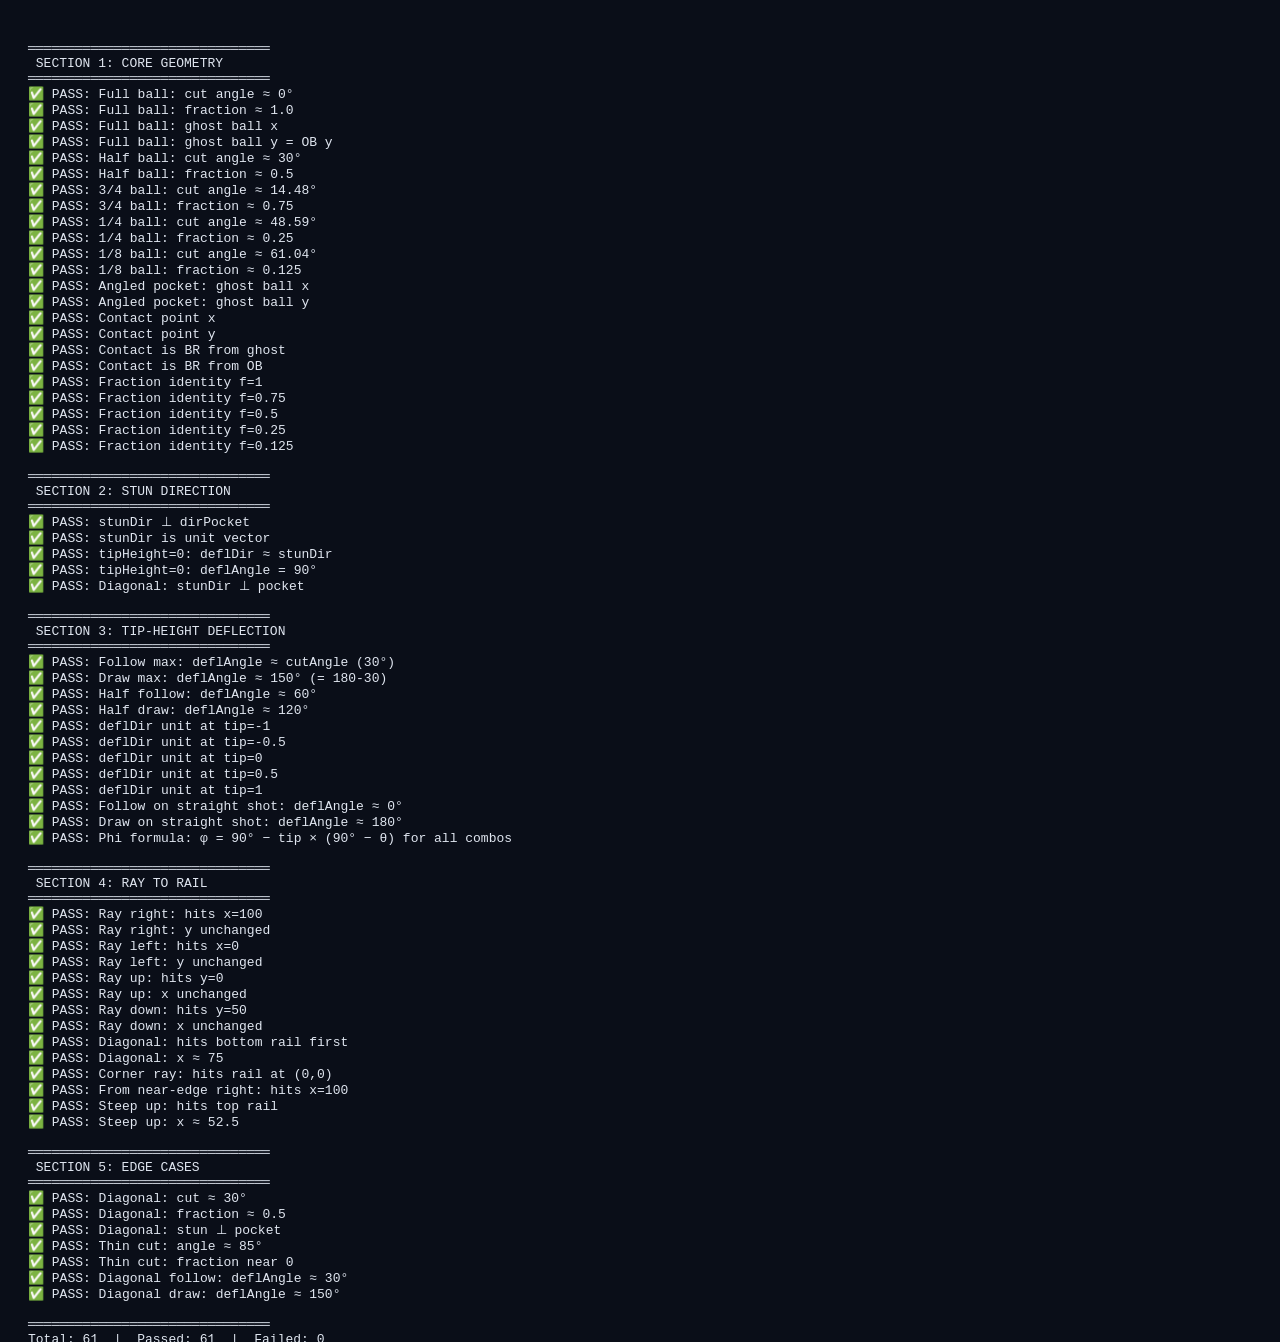
==== test_physics.html @ a76fde68 "Push code" ====
<!DOCTYPE html>
<html>
<head><meta charset="UTF-8"><title>Physics Unit Tests — Fractional Aiming</title></head>
<body style="background:#0a0e18;color:#e0e6f0;font-family:monospace;padding:20px;">
<pre id="output"></pre>
<script>
const log = [];
let totalTests = 0;
function assert(name, cond, msg) {
    totalTests++;
    if (cond) {
        log.push(`✅ PASS: ${name}`);
    } else {
        log.push(`❌ FAIL: ${name} — ${msg}`);
    }
}
function approx(a, b, eps) { return Math.abs(a - b) < (eps || 0.01); }
function approxV(a, b, eps) { return approx(a.x, b.x, eps) && approx(a.y, b.y, eps); }

// ====== Constants (mirrored from app.js) ======
const BR = 1.125;
const TW = 100, TH = 50;

// ====== Utility functions (mirrored from app.js) ======
function clamp(v, lo, hi) { return Math.max(lo, Math.min(hi, v)); }
function normalize(v) {
    const d = Math.sqrt(v.x * v.x + v.y * v.y);
    return d < 1e-9 ? {x:0,y:0} : {x: v.x/d, y: v.y/d};
}

function rayToRail(ox, oy, dx, dy) {
    let tMin = Infinity;
    if (Math.abs(dx) > 1e-9) {
        const t1 = (0 - ox) / dx;
        if (t1 > 0.01 && t1 < tMin) tMin = t1;
        const t2 = (TW - ox) / dx;
        if (t2 > 0.01 && t2 < tMin) tMin = t2;
    }
    if (Math.abs(dy) > 1e-9) {
        const t3 = (0 - oy) / dy;
        if (t3 > 0.01 && t3 < tMin) tMin = t3;
        const t4 = (TH - oy) / dy;
        if (t4 > 0.01 && t4 < tMin) tMin = t4;
    }
    if (!isFinite(tMin)) tMin = 50;
    return {
        x: clamp(ox + dx * tMin, 0, TW),
        y: clamp(oy + dy * tMin, 0, TH),
    };
}

// Full calcGeometry re-implementation (with tipHeight parameter)
function calcGeometry(cb, ob, pocket, tipHeight) {
    tipHeight = tipHeight || 0;

    const dpx = pocket.x - ob.x, dpy = pocket.y - ob.y;
    const dpLen = Math.sqrt(dpx*dpx + dpy*dpy);
    if (dpLen < 0.5) return null;
    const dp = { x: dpx/dpLen, y: dpy/dpLen };

    const gb = { x: ob.x - dp.x * 2 * BR, y: ob.y - dp.y * 2 * BR };

    const dax = gb.x - cb.x, day = gb.y - cb.y;
    const daLen = Math.sqrt(dax*dax + day*day);
    if (daLen < 0.5) return null;
    const da = { x: dax/daLen, y: day/daLen };

    const dot = da.x * dp.x + da.y * dp.y;
    const cutAngle = Math.acos(clamp(dot, -1, 1));
    const cutAngleDeg = cutAngle * 180 / Math.PI;
    const fraction = clamp(1 - Math.sin(cutAngle), 0, 1);
    const cross = da.x * dp.y - da.y * dp.x;

    // Stun direction (tangent line)
    const aimDotPocket = da.x * dp.x + da.y * dp.y;
    const stunRaw = { x: da.x - aimDotPocket * dp.x, y: da.y - aimDotPocket * dp.y };
    const stunDir = normalize(stunRaw);

    // Tip-height adjusted deflection
    const phi = Math.PI / 2 - tipHeight * (Math.PI / 2 - cutAngle);
    const deflDir = {
        x: Math.cos(phi) * dp.x + Math.sin(phi) * stunDir.x,
        y: Math.cos(phi) * dp.y + Math.sin(phi) * stunDir.y,
    };
    const deflAngleDeg = phi * 180 / Math.PI;

    const cp = { x: ob.x - dp.x * BR, y: ob.y - dp.y * BR };

    return { ghostBall: gb, cutAngle, cutAngleDeg, fraction, cross,
             stunDir, deflDir, deflAngleDeg,
             contactPoint: cp, dirPocket: dp, dirAim: da, aimDist: daLen };
}

// ============================================================
//               SECTION 1: CORE GEOMETRY (from v1)
// ============================================================
log.push('═══════════════════════════════');
log.push(' SECTION 1: CORE GEOMETRY');
log.push('═══════════════════════════════');

// TEST 1: Full ball hit (0° cut)
{
    const ob = { x: 50, y: 25 }, pocket = { x: 100, y: 25 }, cb = { x: 20, y: 25 };
    const g = calcGeometry(cb, ob, pocket);
    assert('Full ball: cut angle ≈ 0°', approx(g.cutAngleDeg, 0, 0.5), `got ${g.cutAngleDeg.toFixed(2)}°`);
    assert('Full ball: fraction ≈ 1.0', approx(g.fraction, 1.0, 0.02), `got ${g.fraction.toFixed(4)}`);
    assert('Full ball: ghost ball x', approx(g.ghostBall.x, 50 - 2*BR, 0.01), `got ${g.ghostBall.x}`);
    assert('Full ball: ghost ball y = OB y', approx(g.ghostBall.y, 25, 0.01), `got ${g.ghostBall.y}`);
}

// TEST 2: Half ball hit (30° cut)
{
    const ob = { x: 50, y: 25 }, pocket = { x: 100, y: 25 };
    const gb = { x: 50 - 2*BR, y: 25 };
    const dist = 30, theta = 30 * Math.PI / 180;
    const cb = { x: gb.x - Math.cos(theta)*dist, y: gb.y + Math.sin(theta)*dist };
    const g = calcGeometry(cb, ob, pocket);
    assert('Half ball: cut angle ≈ 30°', approx(g.cutAngleDeg, 30, 0.5), `got ${g.cutAngleDeg.toFixed(2)}°`);
    assert('Half ball: fraction ≈ 0.5', approx(g.fraction, 0.5, 0.02), `got ${g.fraction.toFixed(4)}`);
}

// TEST 3: 3/4 ball hit
{
    const ob = { x: 50, y: 25 }, pocket = { x: 100, y: 25 };
    const gb = { x: 50 - 2*BR, y: 25 }, dist = 30, theta = Math.asin(0.25);
    const cb = { x: gb.x - Math.cos(theta)*dist, y: gb.y + Math.sin(theta)*dist };
    const g = calcGeometry(cb, ob, pocket);
    assert('3/4 ball: cut angle ≈ 14.48°', approx(g.cutAngleDeg, 14.48, 0.5), `got ${g.cutAngleDeg.toFixed(2)}°`);
    assert('3/4 ball: fraction ≈ 0.75', approx(g.fraction, 0.75, 0.02), `got ${g.fraction.toFixed(4)}`);
}

// TEST 4: 1/4 ball hit
{
    const ob = { x: 50, y: 25 }, pocket = { x: 100, y: 25 };
    const gb = { x: 50 - 2*BR, y: 25 }, dist = 30, theta = Math.asin(0.75);
    const cb = { x: gb.x - Math.cos(theta)*dist, y: gb.y + Math.sin(theta)*dist };
    const g = calcGeometry(cb, ob, pocket);
    assert('1/4 ball: cut angle ≈ 48.59°', approx(g.cutAngleDeg, 48.59, 0.5), `got ${g.cutAngleDeg.toFixed(2)}°`);
    assert('1/4 ball: fraction ≈ 0.25', approx(g.fraction, 0.25, 0.02), `got ${g.fraction.toFixed(4)}`);
}

// TEST 5: 1/8 ball hit
{
    const ob = { x: 50, y: 25 }, pocket = { x: 100, y: 25 };
    const gb = { x: 50 - 2*BR, y: 25 }, dist = 30, theta = Math.asin(0.875);
    const cb = { x: gb.x - Math.cos(theta)*dist, y: gb.y + Math.sin(theta)*dist };
    const g = calcGeometry(cb, ob, pocket);
    assert('1/8 ball: cut angle ≈ 61.04°', approx(g.cutAngleDeg, 61.04, 0.5), `got ${g.cutAngleDeg.toFixed(2)}°`);
    assert('1/8 ball: fraction ≈ 0.125', approx(g.fraction, 0.125, 0.02), `got ${g.fraction.toFixed(4)}`);
}

// TEST 6: Ghost ball position with angled pocket
{
    const ob = { x: 50, y: 25 }, pocket = { x: 100, y: 0 };
    const dpx = pocket.x-ob.x, dpy = pocket.y-ob.y;
    const dpLen = Math.sqrt(dpx*dpx+dpy*dpy);
    const dp = {x:dpx/dpLen,y:dpy/dpLen};
    const expectedGB = { x: ob.x - dp.x*2*BR, y: ob.y - dp.y*2*BR };
    const g = calcGeometry({x:20,y:30}, ob, pocket);
    assert('Angled pocket: ghost ball x', approx(g.ghostBall.x, expectedGB.x, 0.01), `expected ${expectedGB.x.toFixed(3)}, got ${g.ghostBall.x.toFixed(3)}`);
    assert('Angled pocket: ghost ball y', approx(g.ghostBall.y, expectedGB.y, 0.01), `expected ${expectedGB.y.toFixed(3)}, got ${g.ghostBall.y.toFixed(3)}`);
}

// TEST 7: Contact point
{
    const ob = { x: 50, y: 25 }, pocket = { x: 100, y: 25 }, cb = { x: 20, y: 25 };
    const g = calcGeometry(cb, ob, pocket);
    assert('Contact point x', approx(g.contactPoint.x, 50 - BR, 0.01), `expected ${50-BR}, got ${g.contactPoint.x}`);
    assert('Contact point y', approx(g.contactPoint.y, 25, 0.01), `expected 25, got ${g.contactPoint.y}`);
    const dGC = Math.sqrt((g.contactPoint.x-g.ghostBall.x)**2+(g.contactPoint.y-g.ghostBall.y)**2);
    const dOC = Math.sqrt((g.contactPoint.x-ob.x)**2+(g.contactPoint.y-ob.y)**2);
    assert('Contact is BR from ghost', approx(dGC, BR, 0.01), `got ${dGC.toFixed(4)}`);
    assert('Contact is BR from OB', approx(dOC, BR, 0.01), `got ${dOC.toFixed(4)}`);
}

// TEST 8: Fraction formula identity
{
    [1, 0.75, 0.5, 0.25, 0.125].forEach(f => {
        const theta = Math.asin(1 - f);
        const recovered = 1 - Math.sin(theta);
        assert(`Fraction identity f=${f}`, approx(recovered, f, 1e-10), `recovered ${recovered}`);
    });
}

// ============================================================
//       SECTION 2: STUN DIRECTION (tangent line)
// ============================================================
log.push('');
log.push('═══════════════════════════════');
log.push(' SECTION 2: STUN DIRECTION');
log.push('═══════════════════════════════');

// TEST: stunDir ⊥ dirPocket (always)
{
    const ob = { x: 50, y: 25 }, pocket = { x: 100, y: 25 };
    const gb = { x: 50 - 2*BR, y: 25 }, dist = 30;
    const theta = 30 * Math.PI / 180;
    const cb = { x: gb.x - Math.cos(theta)*dist, y: gb.y + Math.sin(theta)*dist };
    const g = calcGeometry(cb, ob, pocket);
    const dotSP = g.stunDir.x * g.dirPocket.x + g.stunDir.y * g.dirPocket.y;
    assert('stunDir ⊥ dirPocket', approx(dotSP, 0, 0.001), `dot = ${dotSP.toFixed(6)}`);
}

// TEST: stunDir is unit vector
{
    const ob = { x: 50, y: 25 }, pocket = { x: 100, y: 25 };
    const gb = { x: 50 - 2*BR, y: 25 }, dist = 30;
    const theta = 45 * Math.PI / 180;
    const cb = { x: gb.x - Math.cos(theta)*dist, y: gb.y + Math.sin(theta)*dist };
    const g = calcGeometry(cb, ob, pocket);
    const len = Math.sqrt(g.stunDir.x**2 + g.stunDir.y**2);
    assert('stunDir is unit vector', approx(len, 1, 0.001), `|stunDir| = ${len.toFixed(6)}`);
}

// TEST: stunDir = deflDir when tipHeight = 0
{
    const ob = { x: 50, y: 25 }, pocket = { x: 100, y: 25 };
    const gb = { x: 50 - 2*BR, y: 25 }, dist = 30;
    const theta = 30 * Math.PI / 180;
    const cb = { x: gb.x - Math.cos(theta)*dist, y: gb.y + Math.sin(theta)*dist };
    const g = calcGeometry(cb, ob, pocket, 0);
    assert('tipHeight=0: deflDir ≈ stunDir', approxV(g.deflDir, g.stunDir, 0.001),
        `deflDir=(${g.deflDir.x.toFixed(4)},${g.deflDir.y.toFixed(4)}) stunDir=(${g.stunDir.x.toFixed(4)},${g.stunDir.y.toFixed(4)})`);
    assert('tipHeight=0: deflAngle = 90°', approx(g.deflAngleDeg, 90, 0.1), `got ${g.deflAngleDeg.toFixed(2)}°`);
}

// TEST: stunDir ⊥ dirPocket (diagonal pocket)
{
    const ob = { x: 60, y: 30 }, pocket = { x: 100, y: 0 };
    const dpx = pocket.x-ob.x, dpy = pocket.y-ob.y;
    const dpLen = Math.sqrt(dpx*dpx+dpy*dpy);
    const dp = {x:dpx/dpLen,y:dpy/dpLen};
    const gb = { x: ob.x - dp.x*2*BR, y: ob.y - dp.y*2*BR };
    const theta = 30 * Math.PI / 180;
    const cosT = Math.cos(theta), sinT = Math.sin(theta);
    const aimDir = { x: dp.x*cosT - dp.y*sinT, y: dp.x*sinT + dp.y*cosT };
    const cb = { x: gb.x - aimDir.x*25, y: gb.y - aimDir.y*25 };
    const g = calcGeometry(cb, ob, pocket);
    const dotSP = g.stunDir.x * g.dirPocket.x + g.stunDir.y * g.dirPocket.y;
    assert('Diagonal: stunDir ⊥ pocket', approx(dotSP, 0, 0.001), `dot = ${dotSP.toFixed(6)}`);
}

// ============================================================
//    SECTION 3: TIP-HEIGHT DEFLECTION (follow/draw)
// ============================================================
log.push('');
log.push('═══════════════════════════════');
log.push(' SECTION 3: TIP-HEIGHT DEFLECTION');
log.push('═══════════════════════════════');

// Common setup for tip tests
function setupTipTest(cutDeg) {
    const ob = { x: 50, y: 25 }, pocket = { x: 100, y: 25 };
    const gb = { x: 50 - 2*BR, y: 25 }, dist = 30;
    const theta = cutDeg * Math.PI / 180;
    const cb = { x: gb.x - Math.cos(theta)*dist, y: gb.y + Math.sin(theta)*dist };
    return { cb, ob, pocket };
}

// TEST: Follow (tipHeight=1) → deflAngle ≈ cutAngle
{
    const s = setupTipTest(30);
    const g = calcGeometry(s.cb, s.ob, s.pocket, 1);
    assert('Follow max: deflAngle ≈ cutAngle (30°)', approx(g.deflAngleDeg, 30, 0.5),
        `got ${g.deflAngleDeg.toFixed(2)}°`);
}

// TEST: Draw (tipHeight=-1) → deflAngle ≈ 180° - cutAngle
{
    const s = setupTipTest(30);
    const g = calcGeometry(s.cb, s.ob, s.pocket, -1);
    assert('Draw max: deflAngle ≈ 150° (= 180-30)', approx(g.deflAngleDeg, 150, 0.5),
        `got ${g.deflAngleDeg.toFixed(2)}°`);
}

// TEST: Half follow (tipHeight=0.5) → deflAngle ≈ 60°
{
    const s = setupTipTest(30);
    const g = calcGeometry(s.cb, s.ob, s.pocket, 0.5);
    // φ = 90 - 0.5*(90-30) = 90 - 30 = 60°
    assert('Half follow: deflAngle ≈ 60°', approx(g.deflAngleDeg, 60, 0.5),
        `got ${g.deflAngleDeg.toFixed(2)}°`);
}

// TEST: Half draw (tipHeight=-0.5) → deflAngle ≈ 120°
{
    const s = setupTipTest(30);
    const g = calcGeometry(s.cb, s.ob, s.pocket, -0.5);
    // φ = 90 - (-0.5)*(90-30) = 90 + 30 = 120°
    assert('Half draw: deflAngle ≈ 120°', approx(g.deflAngleDeg, 120, 0.5),
        `got ${g.deflAngleDeg.toFixed(2)}°`);
}

// TEST: deflDir is unit vector for all tip heights
{
    [-1, -0.5, 0, 0.5, 1].forEach(tip => {
        const s = setupTipTest(30);
        const g = calcGeometry(s.cb, s.ob, s.pocket, tip);
        const len = Math.sqrt(g.deflDir.x**2 + g.deflDir.y**2);
        assert(`deflDir unit at tip=${tip}`, approx(len, 1, 0.01), `|deflDir| = ${len.toFixed(6)}`);
    });
}

// TEST: Follow (tipHeight=1) for straight shot → deflAngle = 0° (follow through)
{
    const ob = { x: 50, y: 25 }, pocket = { x: 100, y: 25 }, cb = { x: 20, y: 25 };
    const g = calcGeometry(cb, ob, pocket, 1);
    // cutAngle ≈ 0°, φ = 90 - 1*(90-0) = 0°
    assert('Follow on straight shot: deflAngle ≈ 0°', approx(g.deflAngleDeg, 0, 1),
        `got ${g.deflAngleDeg.toFixed(2)}°`);
}

// TEST: Draw (tipHeight=-1) for straight shot → deflAngle = 180° (straight back)
{
    const ob = { x: 50, y: 25 }, pocket = { x: 100, y: 25 }, cb = { x: 20, y: 25 };
    const g = calcGeometry(cb, ob, pocket, -1);
    // cutAngle ≈ 0°, φ = 90 + 90 = 180°
    assert('Draw on straight shot: deflAngle ≈ 180°', approx(g.deflAngleDeg, 180, 1),
        `got ${g.deflAngleDeg.toFixed(2)}°`);
}

// TEST: Phi formula consistency — φ = 90 − tip * (90 − θ)
{
    const angles = [0, 15, 30, 45, 60];
    const tips = [-1, -0.5, 0, 0.5, 1];
    let phiOk = true;
    angles.forEach(aDeg => {
        tips.forEach(tip => {
            const expected = 90 - tip * (90 - aDeg);
            const s = setupTipTest(aDeg);
            const g = calcGeometry(s.cb, s.ob, s.pocket, tip);
            if (!approx(g.deflAngleDeg, expected, 1)) {
                phiOk = false;
                log.push(`  φ mismatch: θ=${aDeg}°, tip=${tip}, expected=${expected.toFixed(1)}°, got=${g.deflAngleDeg.toFixed(1)}°`);
            }
        });
    });
    assert('Phi formula: φ = 90° − tip × (90° − θ) for all combos', phiOk, 'see details above');
}

// ============================================================
//           SECTION 4: rayToRail
// ============================================================
log.push('');
log.push('═══════════════════════════════');
log.push(' SECTION 4: RAY TO RAIL');
log.push('═══════════════════════════════');

// TEST: Ray going right → hits right rail
{
    const pt = rayToRail(50, 25, 1, 0);
    assert('Ray right: hits x=100', approx(pt.x, 100, 0.01), `x = ${pt.x}`);
    assert('Ray right: y unchanged', approx(pt.y, 25, 0.01), `y = ${pt.y}`);
}

// TEST: Ray going left → hits left rail
{
    const pt = rayToRail(50, 25, -1, 0);
    assert('Ray left: hits x=0', approx(pt.x, 0, 0.01), `x = ${pt.x}`);
    assert('Ray left: y unchanged', approx(pt.y, 25, 0.01), `y = ${pt.y}`);
}

// TEST: Ray going up → hits top rail
{
    const pt = rayToRail(50, 25, 0, -1);
    assert('Ray up: hits y=0', approx(pt.y, 0, 0.01), `y = ${pt.y}`);
    assert('Ray up: x unchanged', approx(pt.x, 50, 0.01), `x = ${pt.x}`);
}

// TEST: Ray going down → hits bottom rail
{
    const pt = rayToRail(50, 25, 0, 1);
    assert('Ray down: hits y=50', approx(pt.y, 50, 0.01), `y = ${pt.y}`);
    assert('Ray down: x unchanged', approx(pt.x, 50, 0.01), `x = ${pt.x}`);
}

// TEST: Diagonal ray (45°) from center → hits corner
{
    const d = Math.SQRT1_2;
    const pt = rayToRail(50, 25, d, d);
    // Going right+down from center. Right rail at t=(100-50)/d=70.7, bottom at t=(50-25)/d=35.4
    // Hits bottom first at t≈35.4: x = 50 + d*35.4 ≈ 75, y = 50
    assert('Diagonal: hits bottom rail first', approx(pt.y, 50, 0.01), `y = ${pt.y.toFixed(2)}`);
    assert('Diagonal: x ≈ 75', approx(pt.x, 75, 0.01), `x = ${pt.x.toFixed(2)}`);
}

// TEST: Ray from near corner
{
    const pt = rayToRail(5, 5, -1, -1);
    // Going upper-left, dist to x=0 is 5/1=5, dist to y=0 is 5/1=5 → hits both at same time
    assert('Corner ray: hits rail at (0,0)', approx(pt.x, 0, 0.1) && approx(pt.y, 0, 0.1),
        `got (${pt.x.toFixed(2)}, ${pt.y.toFixed(2)})`);
}

// TEST: Ray from edge going further into boundary would have no valid t
// Start at the left rail going right — should hit right rail
{
    const pt = rayToRail(0.5, 25, 1, 0);
    assert('From near-edge right: hits x=100', approx(pt.x, 100, 0.01), `x = ${pt.x}`);
}

// TEST: Steep diagonal
{
    const pt = rayToRail(50, 25, 0.1, -1);
    // y goes up fast: t = 25/1 = 25, x = 50 + 0.1*25 = 52.5
    assert('Steep up: hits top rail', approx(pt.y, 0, 0.01), `y = ${pt.y.toFixed(2)}`);
    assert('Steep up: x ≈ 52.5', approx(pt.x, 52.5, 0.1), `x = ${pt.x.toFixed(2)}`);
}

// ============================================================
//    SECTION 5: DIAGONAL / EDGE CASES
// ============================================================
log.push('');
log.push('═══════════════════════════════');
log.push(' SECTION 5: EDGE CASES');
log.push('═══════════════════════════════');

// TEST: Diagonal pocket with half-ball cut
{
    const ob = { x: 60, y: 30 }, pocket = { x: 100, y: 0 };
    const dpx = pocket.x-ob.x, dpy = pocket.y-ob.y;
    const dpLen = Math.sqrt(dpx*dpx+dpy*dpy);
    const dp = {x:dpx/dpLen,y:dpy/dpLen};
    const gb = { x: ob.x - dp.x*2*BR, y: ob.y - dp.y*2*BR };
    const theta = 30 * Math.PI / 180;
    const cosT = Math.cos(theta), sinT = Math.sin(theta);
    const aimDir = { x: dp.x*cosT - dp.y*sinT, y: dp.x*sinT + dp.y*cosT };
    const cb = { x: gb.x - aimDir.x*25, y: gb.y - aimDir.y*25 };
    const g = calcGeometry(cb, ob, pocket);
    assert('Diagonal: cut ≈ 30°', approx(g.cutAngleDeg, 30, 0.5), `got ${g.cutAngleDeg.toFixed(2)}°`);
    assert('Diagonal: fraction ≈ 0.5', approx(g.fraction, 0.5, 0.02), `got ${g.fraction.toFixed(4)}`);
    const dotSP = g.stunDir.x * g.dirPocket.x + g.stunDir.y * g.dirPocket.y;
    assert('Diagonal: stun ⊥ pocket', approx(dotSP, 0, 0.001), `dot = ${dotSP.toFixed(6)}`);
}

// TEST: Very thin cut (near miss)
{
    const ob = { x: 50, y: 25 }, pocket = { x: 100, y: 25 };
    const gb = { x: 50 - 2*BR, y: 25 }, dist = 30;
    const theta = 85 * Math.PI / 180; // very thin
    const cb = { x: gb.x - Math.cos(theta)*dist, y: gb.y + Math.sin(theta)*dist };
    const g = calcGeometry(cb, ob, pocket);
    assert('Thin cut: angle ≈ 85°', approx(g.cutAngleDeg, 85, 1), `got ${g.cutAngleDeg.toFixed(2)}°`);
    assert('Thin cut: fraction near 0', g.fraction < 0.1, `got ${g.fraction.toFixed(4)}`);
}

// TEST: Tip deflection on diagonal pocket
{
    const ob = { x: 60, y: 30 }, pocket = { x: 100, y: 0 };
    const dpx = pocket.x-ob.x, dpy = pocket.y-ob.y;
    const dpLen = Math.sqrt(dpx*dpx+dpy*dpy);
    const dp = {x:dpx/dpLen,y:dpy/dpLen};
    const gb = { x: ob.x - dp.x*2*BR, y: ob.y - dp.y*2*BR };
    const theta = 30 * Math.PI / 180;
    const cosT = Math.cos(theta), sinT = Math.sin(theta);
    const aimDir = { x: dp.x*cosT - dp.y*sinT, y: dp.x*sinT + dp.y*cosT };
    const cb = { x: gb.x - aimDir.x*25, y: gb.y - aimDir.y*25 };
    
    const gFollow = calcGeometry(cb, ob, pocket, 1);
    const gDraw = calcGeometry(cb, ob, pocket, -1);
    assert('Diagonal follow: deflAngle ≈ 30°', approx(gFollow.deflAngleDeg, 30, 1),
        `got ${gFollow.deflAngleDeg.toFixed(2)}°`);
    assert('Diagonal draw: deflAngle ≈ 150°', approx(gDraw.deflAngleDeg, 150, 1),
        `got ${gDraw.deflAngleDeg.toFixed(2)}°`);
}

// ============================================================
//                      OUTPUT
// ============================================================
const passed = log.filter(l => l.startsWith('✅')).length;
const failed = totalTests - passed;

log.push('');
log.push('═══════════════════════════════');
log.push(`Total: ${totalTests}  |  Passed: ${passed}  |  Failed: ${failed}`);
if (failed === 0) log.push('🎉 ALL TESTS PASSED!');
else log.push('⚠️  SOME TESTS FAILED');

document.getElementById('output').textContent = log.join('\n');
</script>
</body>
</html>
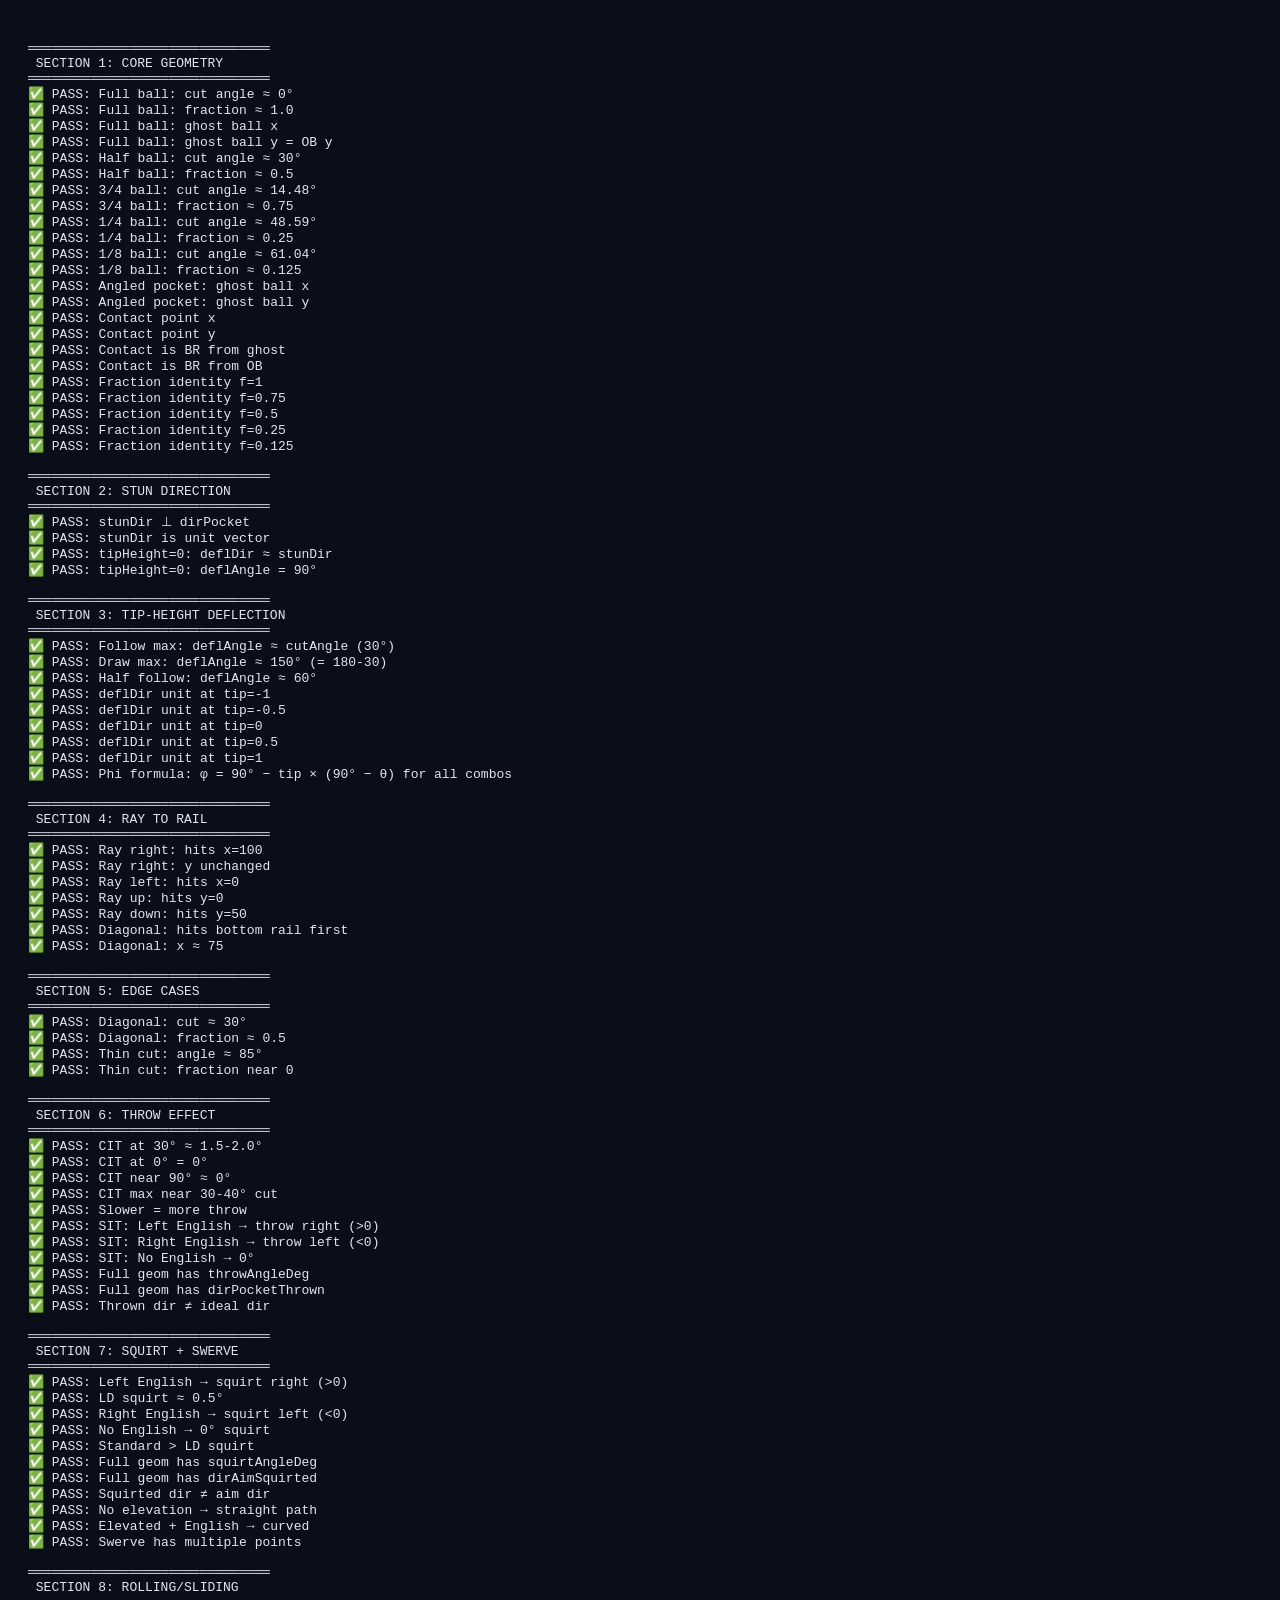
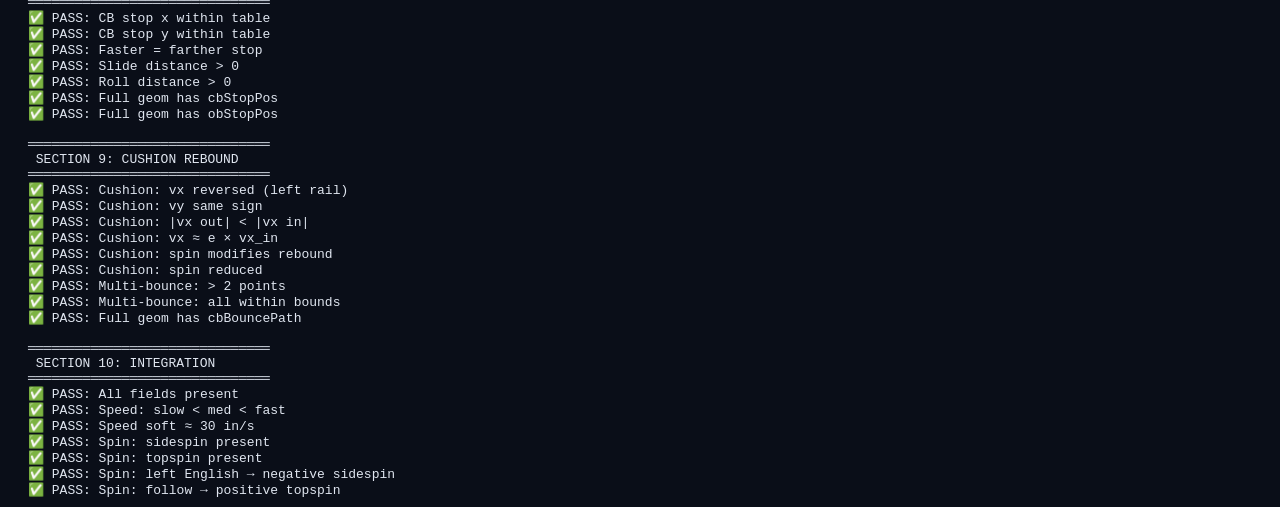
==== commit c0f41ac8: "ok" ====
--- a/test_physics.html
+++ b/test_physics.html
@@ -3,6 +3,7 @@
 <head><meta charset="UTF-8"><title>Physics Unit Tests — Fractional Aiming</title></head>
 <body style="background:#0a0e18;color:#e0e6f0;font-family:monospace;padding:20px;">
 <pre id="output"></pre>
+<script src="physics.js"></script>
 <script>
 const log = [];
 let totalTests = 0;
@@ -17,82 +18,33 @@
 function approx(a, b, eps) { return Math.abs(a - b) < (eps || 0.01); }
 function approxV(a, b, eps) { return approx(a.x, b.x, eps) && approx(a.y, b.y, eps); }
 
-// ====== Constants (mirrored from app.js) ======
+// ====== Constants ======
 const BR = 1.125;
 const TW = 100, TH = 50;
 
-// ====== Utility functions (mirrored from app.js) ======
+// ====== Utility functions ======
 function clamp(v, lo, hi) { return Math.max(lo, Math.min(hi, v)); }
 function normalize(v) {
     const d = Math.sqrt(v.x * v.x + v.y * v.y);
     return d < 1e-9 ? {x:0,y:0} : {x: v.x/d, y: v.y/d};
 }
 
-function rayToRail(ox, oy, dx, dy) {
-    let tMin = Infinity;
-    if (Math.abs(dx) > 1e-9) {
-        const t1 = (0 - ox) / dx;
-        if (t1 > 0.01 && t1 < tMin) tMin = t1;
-        const t2 = (TW - ox) / dx;
-        if (t2 > 0.01 && t2 < tMin) tMin = t2;
-    }
-    if (Math.abs(dy) > 1e-9) {
-        const t3 = (0 - oy) / dy;
-        if (t3 > 0.01 && t3 < tMin) tMin = t3;
-        const t4 = (TH - oy) / dy;
-        if (t4 > 0.01 && t4 < tMin) tMin = t4;
-    }
-    if (!isFinite(tMin)) tMin = 50;
-    return {
-        x: clamp(ox + dx * tMin, 0, TW),
-        y: clamp(oy + dy * tMin, 0, TH),
-    };
-}
-
-// Full calcGeometry re-implementation (with tipHeight parameter)
-function calcGeometry(cb, ob, pocket, tipHeight) {
-    tipHeight = tipHeight || 0;
-
-    const dpx = pocket.x - ob.x, dpy = pocket.y - ob.y;
-    const dpLen = Math.sqrt(dpx*dpx + dpy*dpy);
-    if (dpLen < 0.5) return null;
-    const dp = { x: dpx/dpLen, y: dpy/dpLen };
-
-    const gb = { x: ob.x - dp.x * 2 * BR, y: ob.y - dp.y * 2 * BR };
-
-    const dax = gb.x - cb.x, day = gb.y - cb.y;
-    const daLen = Math.sqrt(dax*dax + day*day);
-    if (daLen < 0.5) return null;
-    const da = { x: dax/daLen, y: day/daLen };
-
-    const dot = da.x * dp.x + da.y * dp.y;
-    const cutAngle = Math.acos(clamp(dot, -1, 1));
-    const cutAngleDeg = cutAngle * 180 / Math.PI;
-    const fraction = clamp(1 - Math.sin(cutAngle), 0, 1);
-    const cross = da.x * dp.y - da.y * dp.x;
-
-    // Stun direction (tangent line)
-    const aimDotPocket = da.x * dp.x + da.y * dp.y;
-    const stunRaw = { x: da.x - aimDotPocket * dp.x, y: da.y - aimDotPocket * dp.y };
-    const stunDir = normalize(stunRaw);
-
-    // Tip-height adjusted deflection
-    const phi = Math.PI / 2 - tipHeight * (Math.PI / 2 - cutAngle);
-    const deflDir = {
-        x: Math.cos(phi) * dp.x + Math.sin(phi) * stunDir.x,
-        y: Math.cos(phi) * dp.y + Math.sin(phi) * stunDir.y,
-    };
-    const deflAngleDeg = phi * 180 / Math.PI;
-
-    const cp = { x: ob.x - dp.x * BR, y: ob.y - dp.y * BR };
-
-    return { ghostBall: gb, cutAngle, cutAngleDeg, fraction, cross,
-             stunDir, deflDir, deflAngleDeg,
-             contactPoint: cp, dirPocket: dp, dirAim: da, aimDist: daLen };
-}
-
-// ============================================================
-//               SECTION 1: CORE GEOMETRY (from v1)
+// Use physics module for geometry calculations
+const P = BilliardPhysics;
+const U = P._util;
+
+function calcGeometry(cb, ob, pocket, tipHeight, tipSide, shotSpeed) {
+    return P.calcFullGeometry(cb, ob, pocket, {
+        tipHeight: tipHeight || 0,
+        tipSide: tipSide || 0,
+        shotSpeed: shotSpeed != null ? shotSpeed : 0.5,
+        cueElevation: 0,
+        shaftType: 'ld',
+    });
+}
+
+// ============================================================
+//               SECTION 1: CORE GEOMETRY (backward compat)
 // ============================================================
 log.push('═══════════════════════════════');
 log.push(' SECTION 1: CORE GEOMETRY');
@@ -224,22 +176,6 @@
     assert('tipHeight=0: deflAngle = 90°', approx(g.deflAngleDeg, 90, 0.1), `got ${g.deflAngleDeg.toFixed(2)}°`);
 }
 
-// TEST: stunDir ⊥ dirPocket (diagonal pocket)
-{
-    const ob = { x: 60, y: 30 }, pocket = { x: 100, y: 0 };
-    const dpx = pocket.x-ob.x, dpy = pocket.y-ob.y;
-    const dpLen = Math.sqrt(dpx*dpx+dpy*dpy);
-    const dp = {x:dpx/dpLen,y:dpy/dpLen};
-    const gb = { x: ob.x - dp.x*2*BR, y: ob.y - dp.y*2*BR };
-    const theta = 30 * Math.PI / 180;
-    const cosT = Math.cos(theta), sinT = Math.sin(theta);
-    const aimDir = { x: dp.x*cosT - dp.y*sinT, y: dp.x*sinT + dp.y*cosT };
-    const cb = { x: gb.x - aimDir.x*25, y: gb.y - aimDir.y*25 };
-    const g = calcGeometry(cb, ob, pocket);
-    const dotSP = g.stunDir.x * g.dirPocket.x + g.stunDir.y * g.dirPocket.y;
-    assert('Diagonal: stunDir ⊥ pocket', approx(dotSP, 0, 0.001), `dot = ${dotSP.toFixed(6)}`);
-}
-
 // ============================================================
 //    SECTION 3: TIP-HEIGHT DEFLECTION (follow/draw)
 // ============================================================
@@ -248,7 +184,6 @@
 log.push(' SECTION 3: TIP-HEIGHT DEFLECTION');
 log.push('═══════════════════════════════');
 
-// Common setup for tip tests
 function setupTipTest(cutDeg) {
     const ob = { x: 50, y: 25 }, pocket = { x: 100, y: 25 };
     const gb = { x: 50 - 2*BR, y: 25 }, dist = 30;
@@ -277,17 +212,7 @@
 {
     const s = setupTipTest(30);
     const g = calcGeometry(s.cb, s.ob, s.pocket, 0.5);
-    // φ = 90 - 0.5*(90-30) = 90 - 30 = 60°
     assert('Half follow: deflAngle ≈ 60°', approx(g.deflAngleDeg, 60, 0.5),
-        `got ${g.deflAngleDeg.toFixed(2)}°`);
-}
-
-// TEST: Half draw (tipHeight=-0.5) → deflAngle ≈ 120°
-{
-    const s = setupTipTest(30);
-    const g = calcGeometry(s.cb, s.ob, s.pocket, -0.5);
-    // φ = 90 - (-0.5)*(90-30) = 90 + 30 = 120°
-    assert('Half draw: deflAngle ≈ 120°', approx(g.deflAngleDeg, 120, 0.5),
         `got ${g.deflAngleDeg.toFixed(2)}°`);
 }
 
@@ -301,25 +226,7 @@
     });
 }
 
-// TEST: Follow (tipHeight=1) for straight shot → deflAngle = 0° (follow through)
-{
-    const ob = { x: 50, y: 25 }, pocket = { x: 100, y: 25 }, cb = { x: 20, y: 25 };
-    const g = calcGeometry(cb, ob, pocket, 1);
-    // cutAngle ≈ 0°, φ = 90 - 1*(90-0) = 0°
-    assert('Follow on straight shot: deflAngle ≈ 0°', approx(g.deflAngleDeg, 0, 1),
-        `got ${g.deflAngleDeg.toFixed(2)}°`);
-}
-
-// TEST: Draw (tipHeight=-1) for straight shot → deflAngle = 180° (straight back)
-{
-    const ob = { x: 50, y: 25 }, pocket = { x: 100, y: 25 }, cb = { x: 20, y: 25 };
-    const g = calcGeometry(cb, ob, pocket, -1);
-    // cutAngle ≈ 0°, φ = 90 + 90 = 180°
-    assert('Draw on straight shot: deflAngle ≈ 180°', approx(g.deflAngleDeg, 180, 1),
-        `got ${g.deflAngleDeg.toFixed(2)}°`);
-}
-
-// TEST: Phi formula consistency — φ = 90 − tip * (90 − θ)
+// TEST: Phi formula consistency
 {
     const angles = [0, 15, 30, 45, 60];
     const tips = [-1, -0.5, 0, 0.5, 1];
@@ -346,76 +253,39 @@
 log.push(' SECTION 4: RAY TO RAIL');
 log.push('═══════════════════════════════');
 
-// TEST: Ray going right → hits right rail
-{
-    const pt = rayToRail(50, 25, 1, 0);
+{
+    const pt = U.rayToRail(50, 25, 1, 0, TW, TH);
     assert('Ray right: hits x=100', approx(pt.x, 100, 0.01), `x = ${pt.x}`);
     assert('Ray right: y unchanged', approx(pt.y, 25, 0.01), `y = ${pt.y}`);
 }
-
-// TEST: Ray going left → hits left rail
-{
-    const pt = rayToRail(50, 25, -1, 0);
+{
+    const pt = U.rayToRail(50, 25, -1, 0, TW, TH);
     assert('Ray left: hits x=0', approx(pt.x, 0, 0.01), `x = ${pt.x}`);
-    assert('Ray left: y unchanged', approx(pt.y, 25, 0.01), `y = ${pt.y}`);
-}
-
-// TEST: Ray going up → hits top rail
-{
-    const pt = rayToRail(50, 25, 0, -1);
+}
+{
+    const pt = U.rayToRail(50, 25, 0, -1, TW, TH);
     assert('Ray up: hits y=0', approx(pt.y, 0, 0.01), `y = ${pt.y}`);
-    assert('Ray up: x unchanged', approx(pt.x, 50, 0.01), `x = ${pt.x}`);
-}
-
-// TEST: Ray going down → hits bottom rail
-{
-    const pt = rayToRail(50, 25, 0, 1);
+}
+{
+    const pt = U.rayToRail(50, 25, 0, 1, TW, TH);
     assert('Ray down: hits y=50', approx(pt.y, 50, 0.01), `y = ${pt.y}`);
-    assert('Ray down: x unchanged', approx(pt.x, 50, 0.01), `x = ${pt.x}`);
-}
-
-// TEST: Diagonal ray (45°) from center → hits corner
+}
 {
     const d = Math.SQRT1_2;
-    const pt = rayToRail(50, 25, d, d);
-    // Going right+down from center. Right rail at t=(100-50)/d=70.7, bottom at t=(50-25)/d=35.4
-    // Hits bottom first at t≈35.4: x = 50 + d*35.4 ≈ 75, y = 50
+    const pt = U.rayToRail(50, 25, d, d, TW, TH);
     assert('Diagonal: hits bottom rail first', approx(pt.y, 50, 0.01), `y = ${pt.y.toFixed(2)}`);
     assert('Diagonal: x ≈ 75', approx(pt.x, 75, 0.01), `x = ${pt.x.toFixed(2)}`);
 }
 
-// TEST: Ray from near corner
-{
-    const pt = rayToRail(5, 5, -1, -1);
-    // Going upper-left, dist to x=0 is 5/1=5, dist to y=0 is 5/1=5 → hits both at same time
-    assert('Corner ray: hits rail at (0,0)', approx(pt.x, 0, 0.1) && approx(pt.y, 0, 0.1),
-        `got (${pt.x.toFixed(2)}, ${pt.y.toFixed(2)})`);
-}
-
-// TEST: Ray from edge going further into boundary would have no valid t
-// Start at the left rail going right — should hit right rail
-{
-    const pt = rayToRail(0.5, 25, 1, 0);
-    assert('From near-edge right: hits x=100', approx(pt.x, 100, 0.01), `x = ${pt.x}`);
-}
-
-// TEST: Steep diagonal
-{
-    const pt = rayToRail(50, 25, 0.1, -1);
-    // y goes up fast: t = 25/1 = 25, x = 50 + 0.1*25 = 52.5
-    assert('Steep up: hits top rail', approx(pt.y, 0, 0.01), `y = ${pt.y.toFixed(2)}`);
-    assert('Steep up: x ≈ 52.5', approx(pt.x, 52.5, 0.1), `x = ${pt.x.toFixed(2)}`);
-}
-
-// ============================================================
-//    SECTION 5: DIAGONAL / EDGE CASES
+// ============================================================
+//           SECTION 5: EDGE CASES
 // ============================================================
 log.push('');
 log.push('═══════════════════════════════');
 log.push(' SECTION 5: EDGE CASES');
 log.push('═══════════════════════════════');
 
-// TEST: Diagonal pocket with half-ball cut
+// Diagonal pocket + half ball cut
 {
     const ob = { x: 60, y: 30 }, pocket = { x: 100, y: 0 };
     const dpx = pocket.x-ob.x, dpy = pocket.y-ob.y;
@@ -429,39 +299,341 @@
     const g = calcGeometry(cb, ob, pocket);
     assert('Diagonal: cut ≈ 30°', approx(g.cutAngleDeg, 30, 0.5), `got ${g.cutAngleDeg.toFixed(2)}°`);
     assert('Diagonal: fraction ≈ 0.5', approx(g.fraction, 0.5, 0.02), `got ${g.fraction.toFixed(4)}`);
-    const dotSP = g.stunDir.x * g.dirPocket.x + g.stunDir.y * g.dirPocket.y;
-    assert('Diagonal: stun ⊥ pocket', approx(dotSP, 0, 0.001), `dot = ${dotSP.toFixed(6)}`);
-}
-
-// TEST: Very thin cut (near miss)
-{
-    const ob = { x: 50, y: 25 }, pocket = { x: 100, y: 25 };
-    const gb = { x: 50 - 2*BR, y: 25 }, dist = 30;
-    const theta = 85 * Math.PI / 180; // very thin
+}
+
+// Very thin cut
+{
+    const ob = { x: 50, y: 25 }, pocket = { x: 100, y: 25 };
+    const gb = { x: 50 - 2*BR, y: 25 }, dist = 30;
+    const theta = 85 * Math.PI / 180;
     const cb = { x: gb.x - Math.cos(theta)*dist, y: gb.y + Math.sin(theta)*dist };
     const g = calcGeometry(cb, ob, pocket);
     assert('Thin cut: angle ≈ 85°', approx(g.cutAngleDeg, 85, 1), `got ${g.cutAngleDeg.toFixed(2)}°`);
     assert('Thin cut: fraction near 0', g.fraction < 0.1, `got ${g.fraction.toFixed(4)}`);
 }
 
-// TEST: Tip deflection on diagonal pocket
-{
-    const ob = { x: 60, y: 30 }, pocket = { x: 100, y: 0 };
-    const dpx = pocket.x-ob.x, dpy = pocket.y-ob.y;
-    const dpLen = Math.sqrt(dpx*dpx+dpy*dpy);
-    const dp = {x:dpx/dpLen,y:dpy/dpLen};
-    const gb = { x: ob.x - dp.x*2*BR, y: ob.y - dp.y*2*BR };
+// ============================================================
+//           SECTION 6: THROW EFFECT
+// ============================================================
+log.push('');
+log.push('═══════════════════════════════');
+log.push(' SECTION 6: THROW EFFECT');
+log.push('═══════════════════════════════');
+
+// CIT at 30° cut with μ=0.06 → throw ≈ 1.7° (Dr. Dave reference)
+{
+    const cutAngle = 30 * Math.PI / 180;
+    const speed = P.normToSpeed(0.5); // medium speed
+    const throwAngle = P.calcCutInducedThrow(cutAngle, speed);
+    const throwDeg = throwAngle * 180 / Math.PI;
+    assert('CIT at 30° ≈ 1.5-2.0°', throwDeg > 0.8 && throwDeg < 3.0,
+        `got ${throwDeg.toFixed(2)}°`);
+}
+
+// CIT at 0° = 0 (straight shot, no throw)
+{
+    const throwAngle = P.calcCutInducedThrow(0, P.normToSpeed(0.5));
+    assert('CIT at 0° = 0°', Math.abs(throwAngle) < 0.001,
+        `got ${(throwAngle * 180 / Math.PI).toFixed(4)}°`);
+}
+
+// CIT near 90° ≈ 0 (near miss)
+{
+    const throwAngle = P.calcCutInducedThrow(Math.PI * 0.49, P.normToSpeed(0.5));
+    assert('CIT near 90° ≈ 0°', Math.abs(throwAngle) < 0.001,
+        `got ${(throwAngle * 180 / Math.PI).toFixed(4)}°`);
+}
+
+// CIT peaks near 30-35° cut
+{
+    let maxThrow = 0, maxAngle = 0;
+    for (let deg = 5; deg < 85; deg += 5) {
+        const t = P.calcCutInducedThrow(deg * Math.PI / 180, P.normToSpeed(0.5));
+        if (t > maxThrow) { maxThrow = t; maxAngle = deg; }
+    }
+    assert('CIT max near 30-40° cut', maxAngle >= 25 && maxAngle <= 45,
+        `max at ${maxAngle}°`);
+}
+
+// Slower shot → more throw
+{
+    const cutAngle = 30 * Math.PI / 180;
+    const throwSlow = P.calcCutInducedThrow(cutAngle, P.normToSpeed(0.15)); // soft
+    const throwFast = P.calcCutInducedThrow(cutAngle, P.normToSpeed(0.85)); // hard
+    assert('Slower = more throw', throwSlow > throwFast,
+        `slow=${(throwSlow*180/Math.PI).toFixed(2)}° fast=${(throwFast*180/Math.PI).toFixed(2)}°`);
+}
+
+// SIT: Left English → OB thrown right (positive)
+{
+    const sidespin = -100; // left English = negative sidespin
+    const speed = P.normToSpeed(0.5);
+    const sitAngle = P.calcSpinInducedThrow(sidespin, speed);
+    assert('SIT: Left English → throw right (>0)', sitAngle > 0,
+        `got ${(sitAngle*180/Math.PI).toFixed(2)}°`);
+}
+
+// SIT: Right English → OB thrown left (negative)
+{
+    const sidespin = 100; // right English = positive sidespin
+    const speed = P.normToSpeed(0.5);
+    const sitAngle = P.calcSpinInducedThrow(sidespin, speed);
+    assert('SIT: Right English → throw left (<0)', sitAngle < 0,
+        `got ${(sitAngle*180/Math.PI).toFixed(2)}°`);
+}
+
+// SIT: No English → no throw
+{
+    const sitAngle = P.calcSpinInducedThrow(0, P.normToSpeed(0.5));
+    assert('SIT: No English → 0°', Math.abs(sitAngle) < 0.001,
+        `got ${(sitAngle*180/Math.PI).toFixed(4)}°`);
+}
+
+// Full geometry includes throw
+{
+    const ob = { x: 50, y: 25 }, pocket = { x: 100, y: 25 };
+    const gb = { x: 50 - 2*BR, y: 25 }, dist = 30;
     const theta = 30 * Math.PI / 180;
-    const cosT = Math.cos(theta), sinT = Math.sin(theta);
-    const aimDir = { x: dp.x*cosT - dp.y*sinT, y: dp.x*sinT + dp.y*cosT };
-    const cb = { x: gb.x - aimDir.x*25, y: gb.y - aimDir.y*25 };
-    
-    const gFollow = calcGeometry(cb, ob, pocket, 1);
-    const gDraw = calcGeometry(cb, ob, pocket, -1);
-    assert('Diagonal follow: deflAngle ≈ 30°', approx(gFollow.deflAngleDeg, 30, 1),
-        `got ${gFollow.deflAngleDeg.toFixed(2)}°`);
-    assert('Diagonal draw: deflAngle ≈ 150°', approx(gDraw.deflAngleDeg, 150, 1),
-        `got ${gDraw.deflAngleDeg.toFixed(2)}°`);
+    const cb = { x: gb.x - Math.cos(theta)*dist, y: gb.y + Math.sin(theta)*dist };
+    const g = calcGeometry(cb, ob, pocket, 0, 0, 0.5);
+    assert('Full geom has throwAngleDeg', g.throwAngleDeg != null, 'missing throwAngleDeg');
+    assert('Full geom has dirPocketThrown', g.dirPocketThrown != null, 'missing dirPocketThrown');
+    assert('Thrown dir ≠ ideal dir', !approxV(g.dirPocket, g.dirPocketThrown, 0.0001),
+        'should differ due to throw');
+}
+
+// ============================================================
+//           SECTION 7: SQUIRT + SWERVE
+// ============================================================
+log.push('');
+log.push('═══════════════════════════════');
+log.push(' SECTION 7: SQUIRT + SWERVE');
+log.push('═══════════════════════════════');
+
+// Squirt: Left English → CB squirts right of aim (positive angle)
+{
+    const squirt = P.calcSquirtAngle(-1, 'ld'); // full left English
+    const squirtDeg = squirt * 180 / Math.PI;
+    assert('Left English → squirt right (>0)', squirt > 0,
+        `got ${squirtDeg.toFixed(2)}°`);
+    assert('LD squirt ≈ 0.5°', approx(Math.abs(squirtDeg), 0.5, 0.1),
+        `got ${Math.abs(squirtDeg).toFixed(2)}°`);
+}
+
+// Squirt: Right English → CB squirts left (negative angle)
+{
+    const squirt = P.calcSquirtAngle(1, 'ld');
+    assert('Right English → squirt left (<0)', squirt < 0,
+        `got ${(squirt*180/Math.PI).toFixed(2)}°`);
+}
+
+// Squirt: No English → no squirt
+{
+    const squirt = P.calcSquirtAngle(0, 'ld');
+    assert('No English → 0° squirt', Math.abs(squirt) < 0.001,
+        `got ${(squirt*180/Math.PI).toFixed(4)}°`);
+}
+
+// Standard shaft squirts more than LD
+{
+    const squirtLD = P.calcSquirtAngle(-1, 'ld');
+    const squirtSTD = P.calcSquirtAngle(-1, 'std');
+    assert('Standard > LD squirt', Math.abs(squirtSTD) > Math.abs(squirtLD),
+        `LD=${(squirtLD*180/Math.PI).toFixed(2)}° STD=${(squirtSTD*180/Math.PI).toFixed(2)}°`);
+}
+
+// Full geometry includes squirt data
+{
+    const ob = { x: 50, y: 25 }, pocket = { x: 100, y: 25 }, cb = { x: 20, y: 28 };
+    const g = P.calcFullGeometry(cb, ob, pocket, { tipSide: -0.5, shotSpeed: 0.5 });
+    assert('Full geom has squirtAngleDeg', g.squirtAngleDeg != null, 'missing');
+    assert('Full geom has dirAimSquirted', g.dirAimSquirted != null, 'missing');
+    assert('Squirted dir ≠ aim dir', !approxV(g.dirAim, g.dirAimSquirted, 0.0001),
+        'should differ');
+}
+
+// Swerve: no cue elevation → straight path
+{
+    const aimDir = { x: 1, y: 0 };
+    const swerve = P.calcSwervePath({x:10,y:25}, aimDir, 0.01, -100, 0, 80, 40);
+    assert('No elevation → straight path', swerve.isStraight, 'expected straight');
+}
+
+// Swerve: with elevation + English → curved path
+{
+    const aimDir = { x: 1, y: 0 };
+    const swerve = P.calcSwervePath({x:10,y:25}, aimDir, 0.01, -100, 15, 80, 40);
+    assert('Elevated + English → curved', !swerve.isStraight, 'expected curve');
+    assert('Swerve has multiple points', swerve.points.length > 2,
+        `got ${swerve.points.length} points`);
+}
+
+// ============================================================
+//           SECTION 8: ROLLING/SLIDING
+// ============================================================
+log.push('');
+log.push('═══════════════════════════════');
+log.push(' SECTION 8: ROLLING/SLIDING');
+log.push('═══════════════════════════════');
+
+// Stop position within table bounds
+{
+    const result = P.predictStopPosition({x:50,y:25}, {x:1,y:0}, 80);
+    assert('CB stop x within table', result.stopPos.x >= BR && result.stopPos.x <= TW - BR,
+        `x = ${result.stopPos.x.toFixed(1)}`);
+    assert('CB stop y within table', result.stopPos.y >= BR && result.stopPos.y <= TH - BR,
+        `y = ${result.stopPos.y.toFixed(1)}`);
+}
+
+// Faster speed → longer distance
+{
+    const r1 = P.predictStopPosition({x:50,y:25}, {x:1,y:0}, 40);
+    const r2 = P.predictStopPosition({x:50,y:25}, {x:1,y:0}, 100);
+    assert('Faster = farther stop', r2.totalDistance > r1.totalDistance,
+        `slow=${r1.totalDistance.toFixed(1)} fast=${r2.totalDistance.toFixed(1)}`);
+}
+
+// Slide distance > 0
+{
+    const r = P.predictStopPosition({x:50,y:25}, {x:1,y:0}, 80);
+    assert('Slide distance > 0', r.slideDistance > 0, `got ${r.slideDistance.toFixed(2)}`);
+    assert('Roll distance > 0', r.rollDistance > 0, `got ${r.rollDistance.toFixed(2)}`);
+}
+
+// Full geometry includes predicted stops
+{
+    const ob = { x: 50, y: 25 }, pocket = { x: 100, y: 25 };
+    const gb = { x: 50 - 2*BR, y: 25 }, dist = 30;
+    const theta = 30 * Math.PI / 180;
+    const cb = { x: gb.x - Math.cos(theta)*dist, y: gb.y + Math.sin(theta)*dist };
+    const g = calcGeometry(cb, ob, pocket);
+    assert('Full geom has cbStopPos', g.cbStopPos != null, 'missing cbStopPos');
+    assert('Full geom has obStopPos', g.obStopPos != null, 'missing obStopPos');
+}
+
+// ============================================================
+//           SECTION 9: CUSHION REBOUND
+// ============================================================
+log.push('');
+log.push('═══════════════════════════════');
+log.push(' SECTION 9: CUSHION REBOUND');
+log.push('═══════════════════════════════');
+
+// Normal COR applied on left rail
+{
+    const result = P.calcCushionRebound(
+        {x: 0, y: 25}, // hit left rail
+        {x: -50, y: 30}, // incoming velocity
+        0 // no spin
+    );
+    assert('Cushion: vx reversed (left rail)', result.velocity.x > 0,
+        `vx = ${result.velocity.x.toFixed(2)}`);
+    assert('Cushion: vy same sign', result.velocity.y > 0,
+        `vy = ${result.velocity.y.toFixed(2)}`);
+}
+
+// COR reduces normal speed
+{
+    const result = P.calcCushionRebound(
+        {x: 0, y: 25},
+        {x: -100, y: 0}, // straight into left rail
+        0
+    );
+    assert('Cushion: |vx out| < |vx in|', Math.abs(result.velocity.x) < 100,
+        `|vx out| = ${Math.abs(result.velocity.x).toFixed(2)}`);
+    const e = P.CONST.COR_CUSHION;
+    assert('Cushion: vx ≈ e × vx_in', approx(result.velocity.x, e * 100, 2),
+        `expected ${(e*100).toFixed(1)}, got ${result.velocity.x.toFixed(1)}`);
+}
+
+// Spin effect on rebound
+{
+    const noSpin = P.calcCushionRebound({x: 0, y: 25}, {x: -50, y: 50}, 0);
+    const withSpin = P.calcCushionRebound({x: 0, y: 25}, {x: -50, y: 50}, 200);
+    // With spin, the rebound should differ from no spin
+    const diff = Math.abs(withSpin.velocity.y - noSpin.velocity.y);
+    assert('Cushion: spin modifies rebound', diff > 0.1,
+        `diff = ${diff.toFixed(2)}`);
+}
+
+// Sidespin reduced after cushion contact
+{
+    const result = P.calcCushionRebound({x: 0, y: 25}, {x: -50, y: 30}, 200);
+    assert('Cushion: spin reduced', Math.abs(result.sidespin) < 200,
+        `spin = ${Math.abs(result.sidespin).toFixed(1)}`);
+}
+
+// Multi-bounce path has multiple points
+{
+    const path = P.calcMultiBouncePath({x:50,y:25}, {x:0.7,y:0.7}, 100, 0, 3);
+    assert('Multi-bounce: > 2 points', path.length > 2,
+        `got ${path.length} points`);
+    // All points within table bounds
+    let allInBounds = true;
+    path.forEach(p => {
+        if (p.x < -0.5 || p.x > TW + 0.5 || p.y < -0.5 || p.y > TH + 0.5)
+            allInBounds = false;
+    });
+    assert('Multi-bounce: all within bounds', allInBounds, 'out of bounds detected');
+}
+
+// Full geometry includes bounce path
+{
+    const ob = { x: 50, y: 25 }, pocket = { x: 100, y: 25 };
+    const gb = { x: 50 - 2*BR, y: 25 }, dist = 30;
+    const theta = 30 * Math.PI / 180;
+    const cb = { x: gb.x - Math.cos(theta)*dist, y: gb.y + Math.sin(theta)*dist };
+    const g = calcGeometry(cb, ob, pocket);
+    assert('Full geom has cbBouncePath', g.cbBouncePath != null && g.cbBouncePath.length >= 1,
+        `got ${g.cbBouncePath ? g.cbBouncePath.length : 'null'}`);
+}
+
+// ============================================================
+//           SECTION 10: INTEGRATION CHECKS
+// ============================================================
+log.push('');
+log.push('═══════════════════════════════');
+log.push(' SECTION 10: INTEGRATION');
+log.push('═══════════════════════════════');
+
+// calcFullGeometry returns all expected fields
+{
+    const ob = { x: 50, y: 25 }, pocket = { x: 100, y: 25 };
+    const cb = { x: 20, y: 30 };
+    const g = P.calcFullGeometry(cb, ob, pocket, {
+        tipHeight: 0.5, tipSide: -0.3, shotSpeed: 0.6,
+        cueElevation: 10, shaftType: 'ld'
+    });
+    const fields = ['ghostBall', 'cutAngle', 'cutAngleDeg', 'fraction', 'cross',
+        'stunDir', 'deflDir', 'deflAngleDeg', 'contactPoint', 'dirPocket', 'dirAim',
+        'aimDist', 'pocketDist', 'throwAngle', 'throwAngleDeg', 'dirPocketThrown',
+        'squirtAngle', 'squirtAngleDeg', 'dirAimSquirted', 'spin', 'speed',
+        'swervePath', 'cbStopPos', 'obStopPos', 'cbBouncePath'];
+    let allPresent = true;
+    const missing = [];
+    fields.forEach(f => {
+        if (g[f] == null) { allPresent = false; missing.push(f); }
+    });
+    assert('All fields present', allPresent, `missing: ${missing.join(', ')}`);
+}
+
+// Speed normalization
+{
+    const slow = P.normToSpeed(0);
+    const med = P.normToSpeed(0.5);
+    const fast = P.normToSpeed(1);
+    assert('Speed: slow < med < fast', slow < med && med < fast,
+        `slow=${slow.toFixed(0)} med=${med.toFixed(0)} fast=${fast.toFixed(0)}`);
+    assert('Speed soft ≈ 30 in/s', approx(slow, 30, 5), `got ${slow.toFixed(1)}`);
+}
+
+// Initial spin calculation
+{
+    const spin = P.calcInitialSpin(-0.5, 0.3, 100);
+    assert('Spin: sidespin present', Math.abs(spin.sidespin) > 0, `got ${spin.sidespin.toFixed(1)}`);
+    assert('Spin: topspin present', Math.abs(spin.topspin) > 0, `got ${spin.topspin.toFixed(1)}`);
+    assert('Spin: left English → negative sidespin', spin.sidespin < 0, `got ${spin.sidespin.toFixed(1)}`);
+    assert('Spin: follow → positive topspin', spin.topspin > 0, `got ${spin.topspin.toFixed(1)}`);
 }
 
 // ============================================================
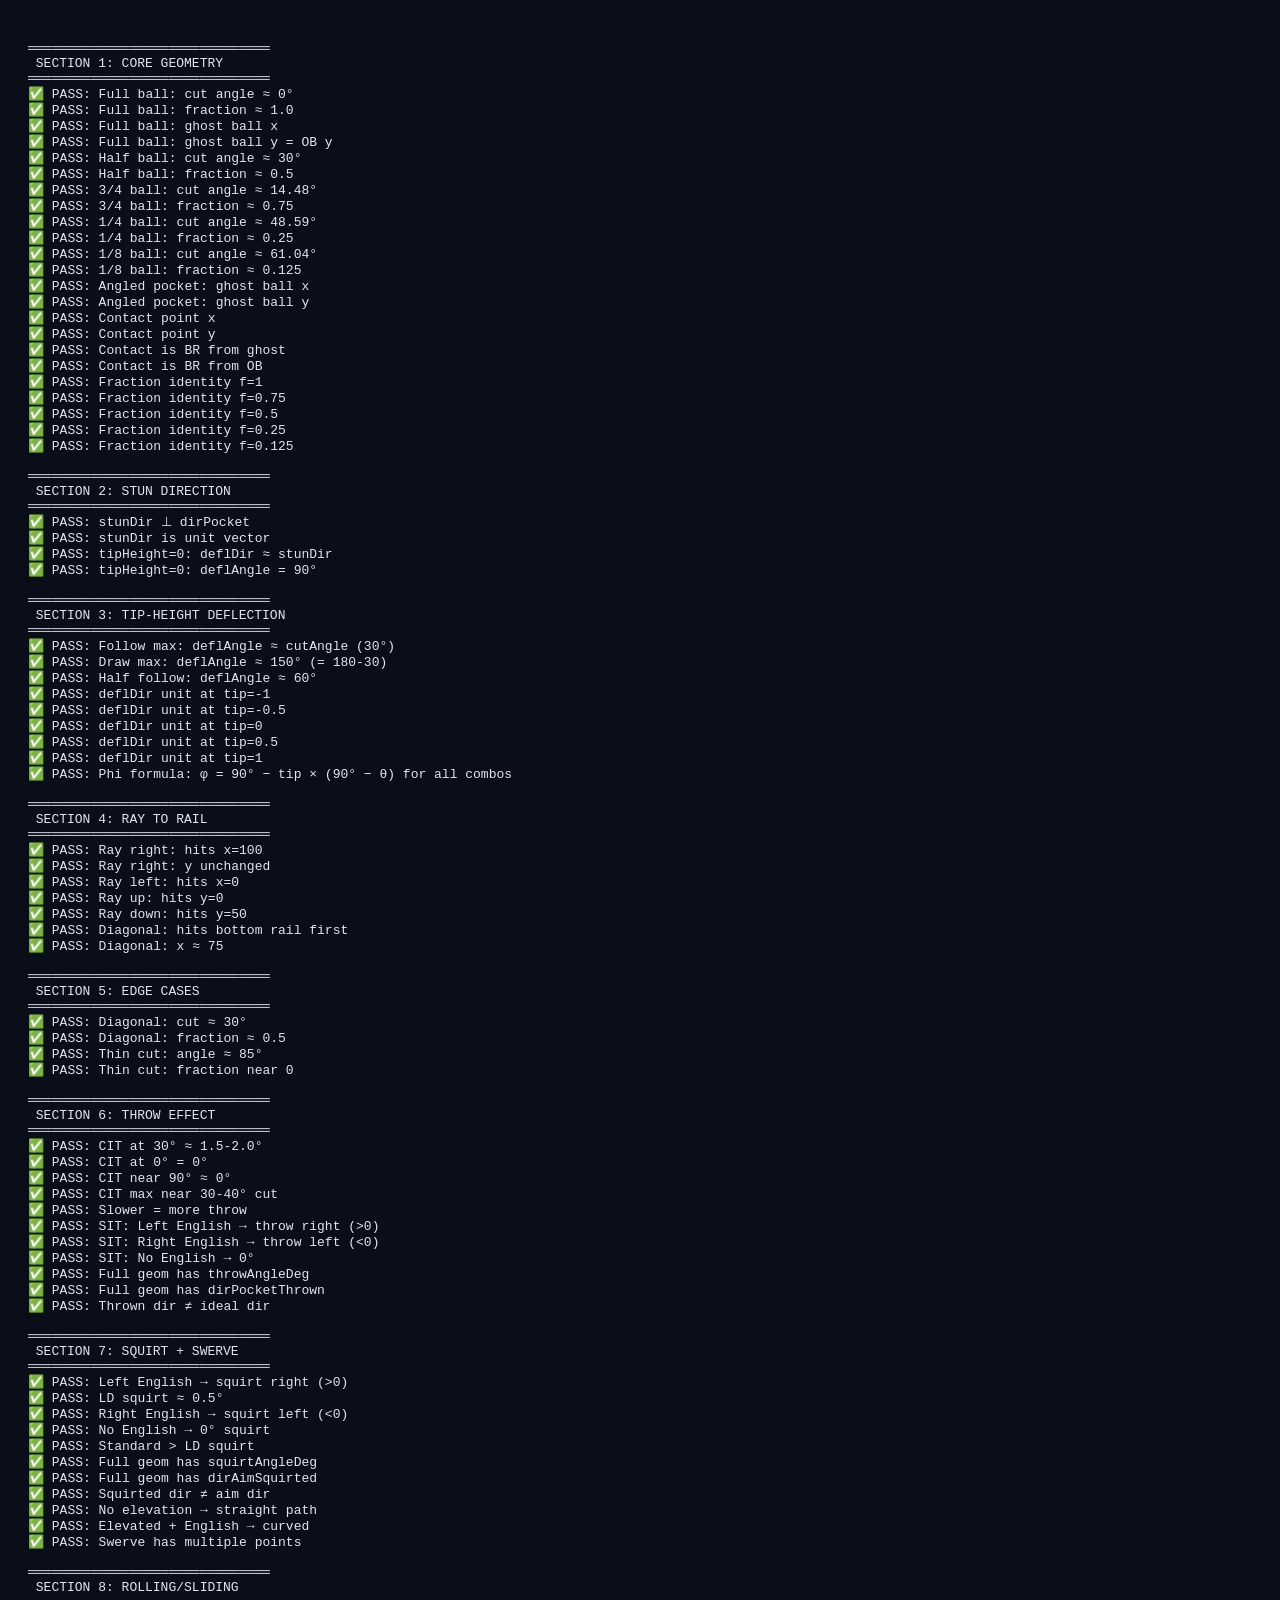
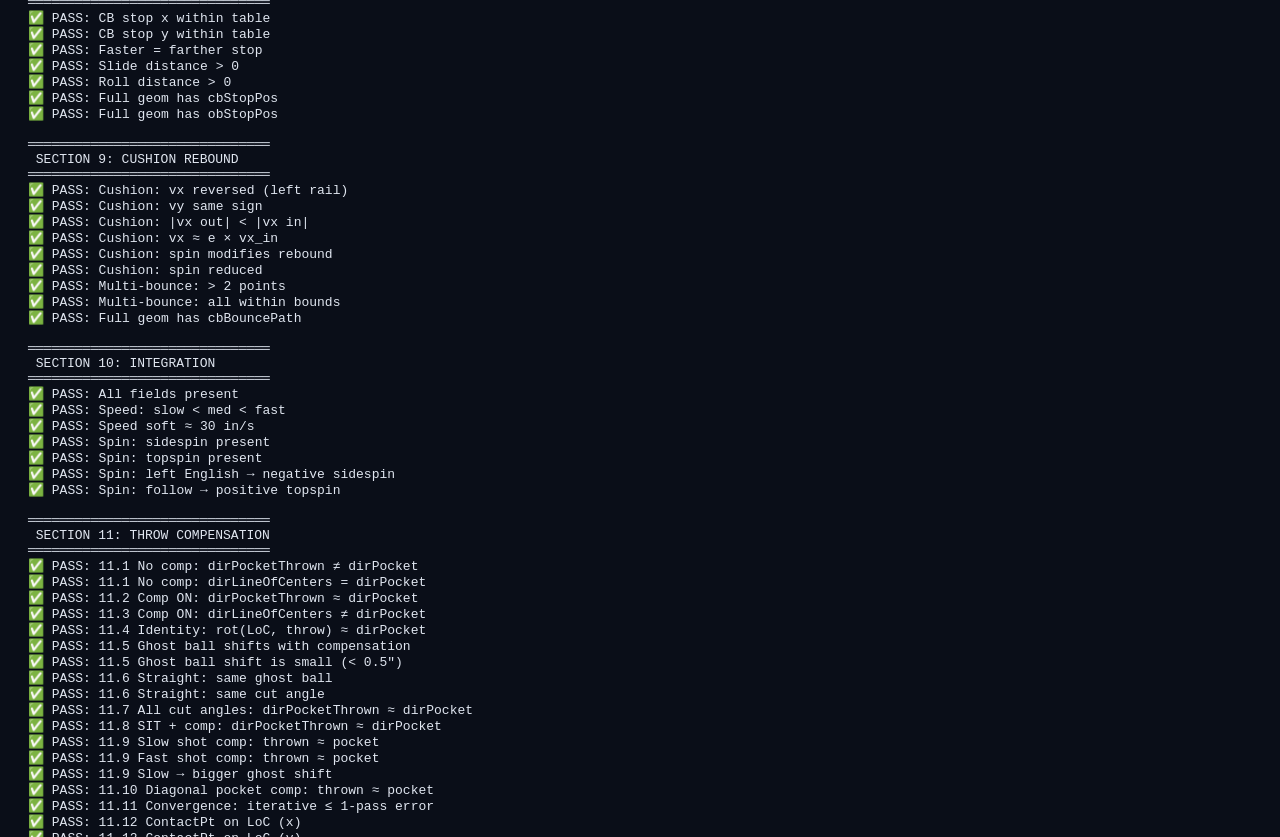
==== commit 27d16875: "Fix throw" ====
--- a/test_physics.html
+++ b/test_physics.html
@@ -607,6 +607,7 @@
     const fields = ['ghostBall', 'cutAngle', 'cutAngleDeg', 'fraction', 'cross',
         'stunDir', 'deflDir', 'deflAngleDeg', 'contactPoint', 'dirPocket', 'dirAim',
         'aimDist', 'pocketDist', 'throwAngle', 'throwAngleDeg', 'dirPocketThrown',
+        'dirLineOfCenters',
         'squirtAngle', 'squirtAngleDeg', 'dirAimSquirted', 'spin', 'speed',
         'swervePath', 'cbStopPos', 'obStopPos', 'cbBouncePath'];
     let allPresent = true;
@@ -637,6 +638,233 @@
 }
 
 // ============================================================
+//    SECTION 11: THROW COMPENSATION
+// ============================================================
+log.push('');
+log.push('═══════════════════════════════');
+log.push(' SECTION 11: THROW COMPENSATION');
+log.push('═══════════════════════════════');
+
+// Helper: call with throw compensation ON
+function calcGeometryComp(cb, ob, pocket, tipHeight, tipSide, shotSpeed) {
+    return P.calcFullGeometry(cb, ob, pocket, {
+        tipHeight: tipHeight || 0,
+        tipSide: tipSide || 0,
+        shotSpeed: shotSpeed != null ? shotSpeed : 0.5,
+        cueElevation: 0,
+        shaftType: 'ld',
+        throwCompensation: true,
+    });
+}
+
+// Helper: angle between two unit vectors in degrees
+function angleBetween(a, b) {
+    const dot = a.x * b.x + a.y * b.y;
+    return Math.acos(Math.max(-1, Math.min(1, dot))) * 180 / Math.PI;
+}
+
+// TEST 11.1: Without compensation, dirPocketThrown ≠ dirPocket (old behavior)
+{
+    const ob = { x: 50, y: 25 }, pocket = { x: 100, y: 25 };
+    const gb = { x: 50 - 2*BR, y: 25 }, dist = 30;
+    const theta = 30 * Math.PI / 180;
+    const cb = { x: gb.x - Math.cos(theta)*dist, y: gb.y + Math.sin(theta)*dist };
+    const g = calcGeometry(cb, ob, pocket, 0, 0, 0.5); // no compensation
+    const diff = angleBetween(g.dirPocketThrown, g.dirPocket);
+    assert('11.1 No comp: dirPocketThrown ≠ dirPocket', diff > 0.05,
+        `diff = ${diff.toFixed(4)}°`);
+    // dirLineOfCenters should equal dirPocket when no compensation
+    const locDiff = angleBetween(g.dirLineOfCenters, g.dirPocket);
+    assert('11.1 No comp: dirLineOfCenters = dirPocket', locDiff < 0.01,
+        `diff = ${locDiff.toFixed(4)}°`);
+}
+
+// TEST 11.2: With compensation, dirPocketThrown ≈ dirPocket (OB goes into pocket)
+{
+    const ob = { x: 50, y: 25 }, pocket = { x: 100, y: 25 };
+    const gb_ideal = { x: 50 - 2*BR, y: 25 }, dist = 30;
+    const theta = 30 * Math.PI / 180;
+    const cb = { x: gb_ideal.x - Math.cos(theta)*dist, y: gb_ideal.y + Math.sin(theta)*dist };
+    const g = calcGeometryComp(cb, ob, pocket, 0, 0, 0.5);
+    const diff = angleBetween(g.dirPocketThrown, g.dirPocket);
+    assert('11.2 Comp ON: dirPocketThrown ≈ dirPocket', diff < 0.1,
+        `diff = ${diff.toFixed(4)}° (should be ≈ 0)`);
+}
+
+// TEST 11.3: With compensation, dirLineOfCenters ≠ dirPocket (shifted for throw)
+{
+    const ob = { x: 50, y: 25 }, pocket = { x: 100, y: 25 };
+    const gb_ideal = { x: 50 - 2*BR, y: 25 }, dist = 30;
+    const theta = 30 * Math.PI / 180;
+    const cb = { x: gb_ideal.x - Math.cos(theta)*dist, y: gb_ideal.y + Math.sin(theta)*dist };
+    const g = calcGeometryComp(cb, ob, pocket, 0, 0, 0.5);
+    const diff = angleBetween(g.dirLineOfCenters, g.dirPocket);
+    assert('11.3 Comp ON: dirLineOfCenters ≠ dirPocket', diff > 0.05,
+        `diff = ${diff.toFixed(4)}° (should be > 0)`);
+}
+
+// TEST 11.4: Mathematical identity — rotate(dirLineOfCenters, throwAngle) ≈ dirPocket
+{
+    const ob = { x: 50, y: 25 }, pocket = { x: 100, y: 25 };
+    const gb_ideal = { x: 50 - 2*BR, y: 25 }, dist = 30;
+    const theta = 30 * Math.PI / 180;
+    const cb = { x: gb_ideal.x - Math.cos(theta)*dist, y: gb_ideal.y + Math.sin(theta)*dist };
+    const g = calcGeometryComp(cb, ob, pocket, 0, 0, 0.5);
+    // Manually rotate dirLineOfCenters by throwAngle
+    const rotated = U.vecRot(g.dirLineOfCenters, g.throwAngle);
+    const diff = angleBetween(rotated, g.dirPocket);
+    assert('11.4 Identity: rot(LoC, throw) ≈ dirPocket', diff < 0.15,
+        `diff = ${diff.toFixed(4)}°`);
+}
+
+// TEST 11.5: Ghost ball shifts when compensation is ON
+{
+    const ob = { x: 50, y: 25 }, pocket = { x: 100, y: 25 };
+    const gb_ideal = { x: 50 - 2*BR, y: 25 }, dist = 30;
+    const theta = 30 * Math.PI / 180;
+    const cb = { x: gb_ideal.x - Math.cos(theta)*dist, y: gb_ideal.y + Math.sin(theta)*dist };
+    const gOff = calcGeometry(cb, ob, pocket, 0, 0, 0.5);
+    const gOn = calcGeometryComp(cb, ob, pocket, 0, 0, 0.5);
+    const gbDist = Math.sqrt((gOn.ghostBall.x - gOff.ghostBall.x)**2 +
+                             (gOn.ghostBall.y - gOff.ghostBall.y)**2);
+    assert('11.5 Ghost ball shifts with compensation', gbDist > 0.01,
+        `shift = ${gbDist.toFixed(4)} inches`);
+    // Shift should be small (throw < 3°, so shift < ~0.2 inches on a 2*BR = 2.25" diameter)
+    assert('11.5 Ghost ball shift is small (< 0.5")', gbDist < 0.5,
+        `shift = ${gbDist.toFixed(4)} inches`);
+}
+
+// TEST 11.6: Straight shot (0° cut) — no throw, compensation has no effect
+{
+    const ob = { x: 50, y: 25 }, pocket = { x: 100, y: 25 }, cb = { x: 20, y: 25 };
+    const gOff = calcGeometry(cb, ob, pocket, 0, 0, 0.5);
+    const gOn = calcGeometryComp(cb, ob, pocket, 0, 0, 0.5);
+    assert('11.6 Straight: same ghost ball', approxV(gOn.ghostBall, gOff.ghostBall, 0.001),
+        `off=(${gOff.ghostBall.x.toFixed(3)},${gOff.ghostBall.y.toFixed(3)}) on=(${gOn.ghostBall.x.toFixed(3)},${gOn.ghostBall.y.toFixed(3)})`);
+    assert('11.6 Straight: same cut angle', approx(gOff.cutAngleDeg, gOn.cutAngleDeg, 0.01),
+        `off=${gOff.cutAngleDeg.toFixed(3)} on=${gOn.cutAngleDeg.toFixed(3)}`);
+}
+
+// TEST 11.7: Various cut angles — dirPocketThrown always ≈ dirPocket with comp
+{
+    const ob = { x: 50, y: 25 }, pocket = { x: 100, y: 25 };
+    const gb_ideal = { x: 50 - 2*BR, y: 25 }, dist = 30;
+    let allOk = true;
+    [15, 30, 45, 60].forEach(cutDeg => {
+        const theta = cutDeg * Math.PI / 180;
+        const cb = { x: gb_ideal.x - Math.cos(theta)*dist, y: gb_ideal.y + Math.sin(theta)*dist };
+        const g = calcGeometryComp(cb, ob, pocket, 0, 0, 0.5);
+        const diff = angleBetween(g.dirPocketThrown, g.dirPocket);
+        if (diff > 0.2) {
+            allOk = false;
+            log.push(`  Cut ${cutDeg}°: dirPocketThrown off by ${diff.toFixed(4)}°`);
+        }
+    });
+    assert('11.7 All cut angles: dirPocketThrown ≈ dirPocket', allOk, 'see above');
+}
+
+// TEST 11.8: With SIT (side English) — compensation still works
+{
+    const ob = { x: 50, y: 25 }, pocket = { x: 100, y: 25 };
+    const gb_ideal = { x: 50 - 2*BR, y: 25 }, dist = 30;
+    const theta = 30 * Math.PI / 180;
+    const cb = { x: gb_ideal.x - Math.cos(theta)*dist, y: gb_ideal.y + Math.sin(theta)*dist };
+    // Left English (tipSide = -0.8)
+    const g = P.calcFullGeometry(cb, ob, pocket, {
+        tipHeight: 0, tipSide: -0.8, shotSpeed: 0.5,
+        shaftType: 'ld', throwCompensation: true,
+    });
+    const diff = angleBetween(g.dirPocketThrown, g.dirPocket);
+    assert('11.8 SIT + comp: dirPocketThrown ≈ dirPocket', diff < 0.2,
+        `diff = ${diff.toFixed(4)}° with English`);
+}
+
+// TEST 11.9: Slow shot — more throw, compensation adjusts more
+{
+    const ob = { x: 50, y: 25 }, pocket = { x: 100, y: 25 };
+    const gb_ideal = { x: 50 - 2*BR, y: 25 }, dist = 30;
+    const theta = 30 * Math.PI / 180;
+    const cb = { x: gb_ideal.x - Math.cos(theta)*dist, y: gb_ideal.y + Math.sin(theta)*dist };
+    const gSlow = P.calcFullGeometry(cb, ob, pocket, {
+        shotSpeed: 0.1, throwCompensation: true,
+    });
+    const gFast = P.calcFullGeometry(cb, ob, pocket, {
+        shotSpeed: 0.9, throwCompensation: true,
+    });
+    // Both should still point thrown direction at pocket
+    const diffSlow = angleBetween(gSlow.dirPocketThrown, gSlow.dirPocket);
+    const diffFast = angleBetween(gFast.dirPocketThrown, gFast.dirPocket);
+    assert('11.9 Slow shot comp: thrown ≈ pocket', diffSlow < 0.2,
+        `diff = ${diffSlow.toFixed(4)}°`);
+    assert('11.9 Fast shot comp: thrown ≈ pocket', diffFast < 0.2,
+        `diff = ${diffFast.toFixed(4)}°`);
+    // Slow shot should shift ghost ball MORE than fast shot
+    const gSlowOff = calcGeometry(cb, ob, pocket, 0, 0, 0.1);
+    const gbShiftSlow = Math.sqrt((gSlow.ghostBall.x - gSlowOff.ghostBall.x)**2 +
+                                  (gSlow.ghostBall.y - gSlowOff.ghostBall.y)**2);
+    const gFastOff = calcGeometry(cb, ob, pocket, 0, 0, 0.9);
+    const gbShiftFast = Math.sqrt((gFast.ghostBall.x - gFastOff.ghostBall.x)**2 +
+                                  (gFast.ghostBall.y - gFastOff.ghostBall.y)**2);
+    assert('11.9 Slow → bigger ghost shift', gbShiftSlow > gbShiftFast,
+        `slow=${gbShiftSlow.toFixed(4)}" fast=${gbShiftFast.toFixed(4)}"`);
+}
+
+// TEST 11.10: Diagonal pocket — compensation works
+{
+    const ob = { x: 50, y: 25 }, pocket = { x: 100, y: 0 };
+    const dpx = pocket.x-ob.x, dpy = pocket.y-ob.y;
+    const dpLen = Math.sqrt(dpx*dpx+dpy*dpy);
+    const dp = {x:dpx/dpLen, y:dpy/dpLen};
+    const gb_ideal = { x: ob.x - dp.x*2*BR, y: ob.y - dp.y*2*BR };
+    const theta = 25 * Math.PI / 180;
+    const cosT = Math.cos(theta), sinT = Math.sin(theta);
+    const aimDir = { x: dp.x*cosT - dp.y*sinT, y: dp.x*sinT + dp.y*cosT };
+    const cb = { x: gb_ideal.x - aimDir.x*25, y: gb_ideal.y - aimDir.y*25 };
+    const g = calcGeometryComp(cb, ob, pocket, 0, 0, 0.5);
+    const diff = angleBetween(g.dirPocketThrown, g.dirPocket);
+    assert('11.10 Diagonal pocket comp: thrown ≈ pocket', diff < 0.2,
+        `diff = ${diff.toFixed(4)}°`);
+}
+
+// TEST 11.11: Convergence — iteration produces better result than single pass
+{
+    const ob = { x: 50, y: 25 }, pocket = { x: 100, y: 25 };
+    const gb_ideal = { x: 50 - 2*BR, y: 25 }, dist = 30;
+    const theta = 30 * Math.PI / 180;
+    const cb = { x: gb_ideal.x - Math.cos(theta)*dist, y: gb_ideal.y + Math.sin(theta)*dist };
+    // Manually do 1-pass compensation
+    const g0 = calcGeometry(cb, ob, pocket, 0, 0, 0.5); // no comp
+    const dirLoC_1pass = U.vecRot(g0.dirPocket, -g0.throwAngle);
+    const dirThrown_1pass = U.vecRot(dirLoC_1pass, g0.throwAngle); // should ≈ dirPocket but not exact
+    const diff_1pass = angleBetween(dirThrown_1pass, g0.dirPocket);
+    // Compare with full iterative compensation
+    const g2 = calcGeometryComp(cb, ob, pocket, 0, 0, 0.5);
+    const diff_iter = angleBetween(g2.dirPocketThrown, g2.dirPocket);
+    // 1-pass is a rough identity (rotate back then forward) so diff should be near 0
+    // but iterative should be at least as good
+    assert('11.11 Convergence: iterative ≤ 1-pass error', diff_iter <= diff_1pass + 0.01,
+        `iter=${diff_iter.toFixed(4)}° 1pass=${diff_1pass.toFixed(4)}°`);
+}
+
+// TEST 11.12: Contact point is on dirLineOfCenters, not dirPocket
+{
+    const ob = { x: 50, y: 25 }, pocket = { x: 100, y: 25 };
+    const gb_ideal = { x: 50 - 2*BR, y: 25 }, dist = 30;
+    const theta = 30 * Math.PI / 180;
+    const cb = { x: gb_ideal.x - Math.cos(theta)*dist, y: gb_ideal.y + Math.sin(theta)*dist };
+    const g = calcGeometryComp(cb, ob, pocket, 0, 0, 0.5);
+    // Contact point should be BR from OB along dirLineOfCenters
+    const expectedCP = {
+        x: ob.x - g.dirLineOfCenters.x * BR,
+        y: ob.y - g.dirLineOfCenters.y * BR,
+    };
+    assert('11.12 ContactPt on LoC (x)', approx(g.contactPoint.x, expectedCP.x, 0.001),
+        `expected ${expectedCP.x.toFixed(4)}, got ${g.contactPoint.x.toFixed(4)}`);
+    assert('11.12 ContactPt on LoC (y)', approx(g.contactPoint.y, expectedCP.y, 0.001),
+        `expected ${expectedCP.y.toFixed(4)}, got ${g.contactPoint.y.toFixed(4)}`);
+}
+
+// ============================================================
 //                      OUTPUT
 // ============================================================
 const passed = log.filter(l => l.startsWith('✅')).length;
